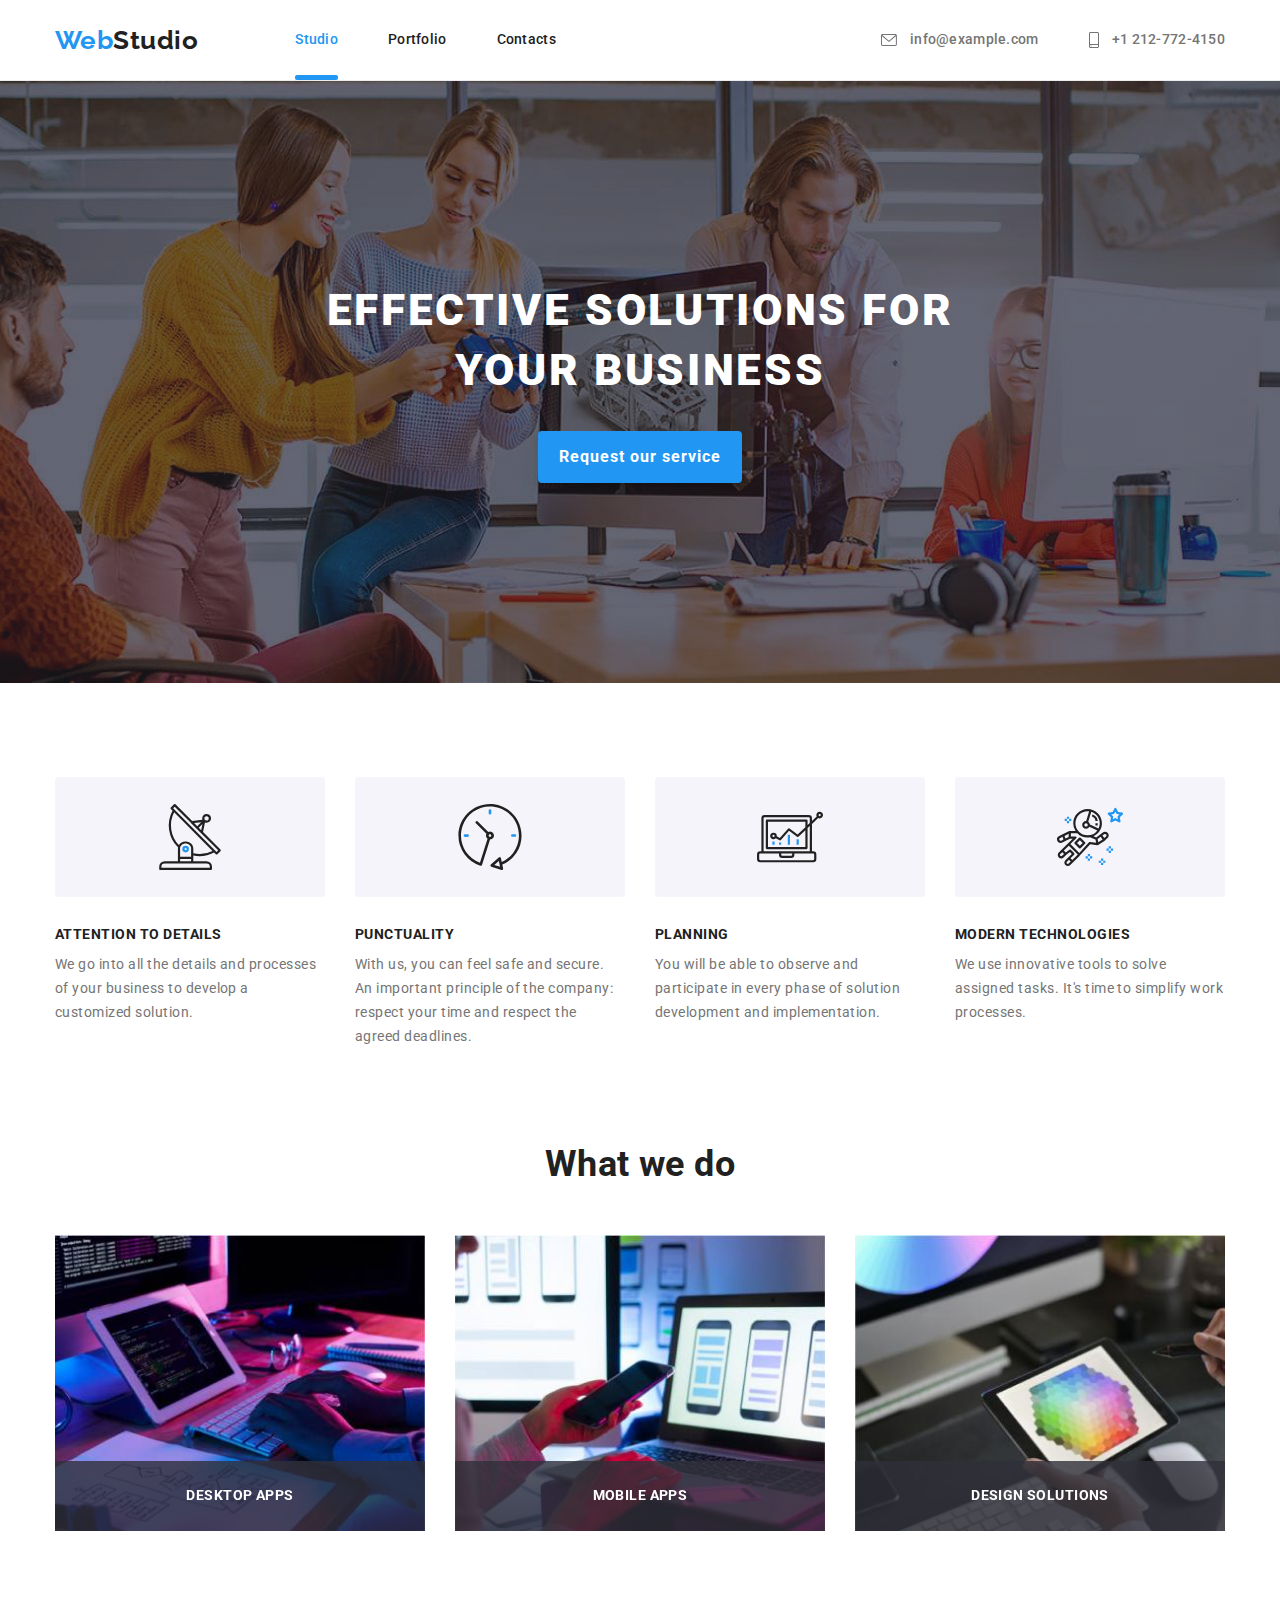
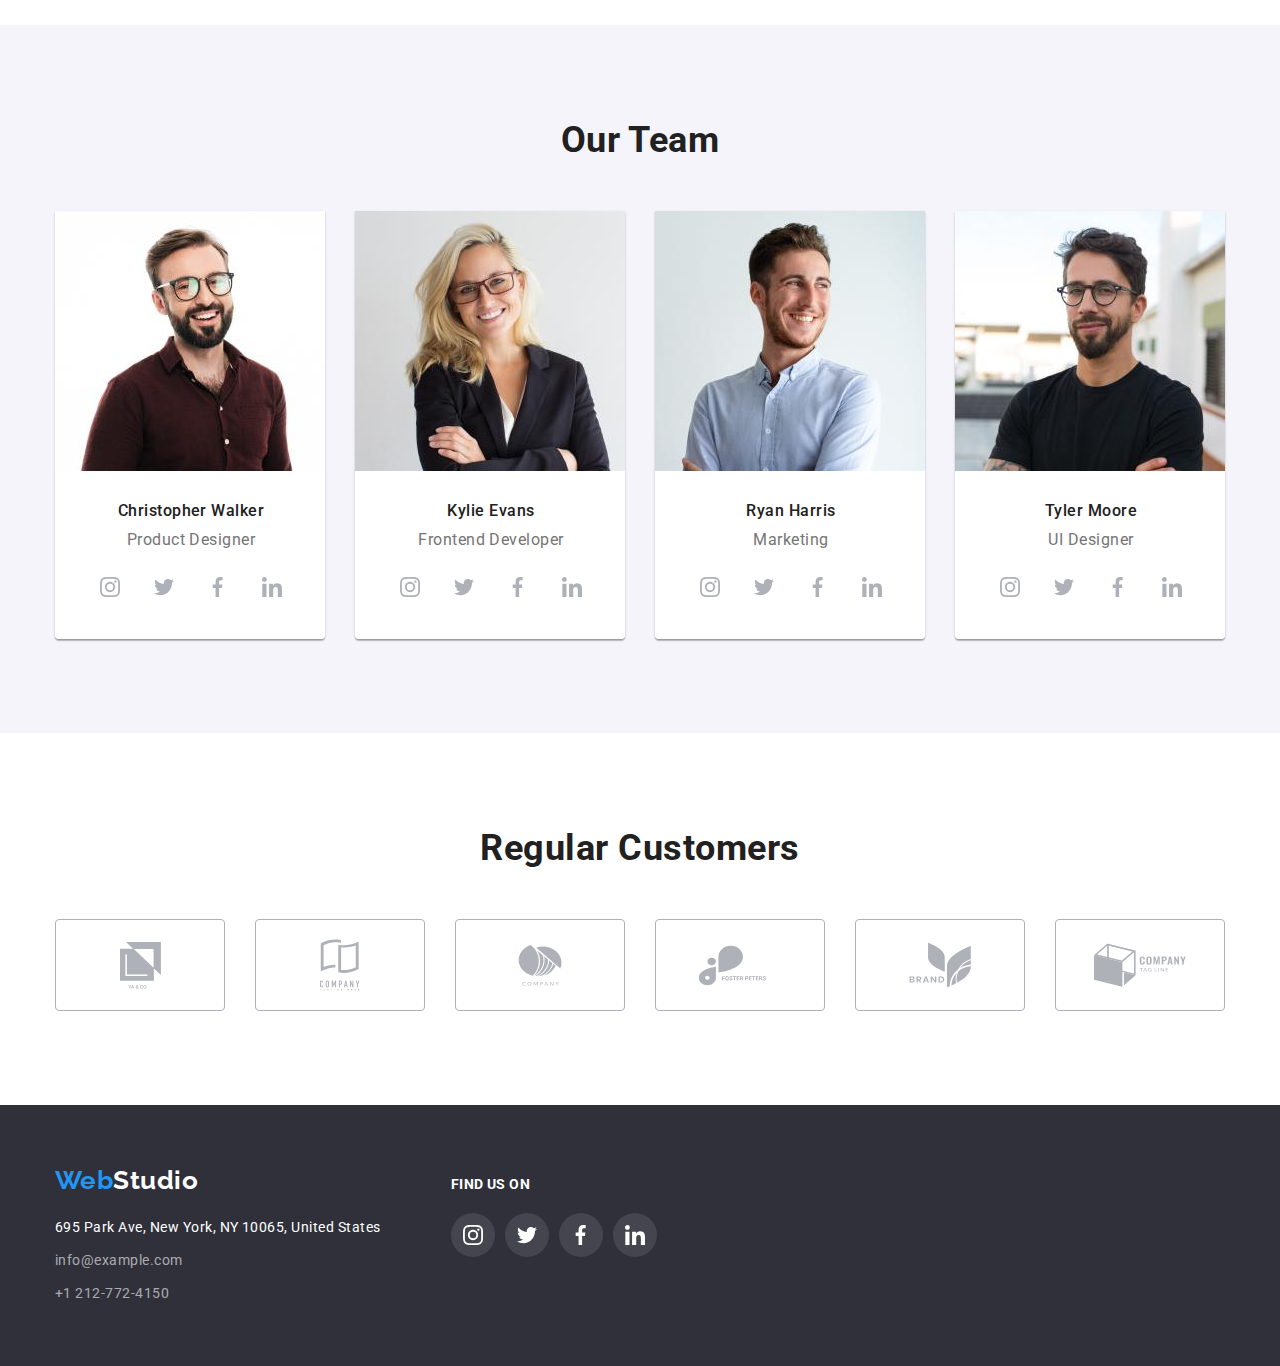
==== index.html @ f70c4d2c "add modal window and animation" ====
<!DOCTYPE html>
<html lang="en">
  <head>
    <meta charset="UTF-8" />
    <meta http-equiv="X-UA-Compatible" content="IE=edge" />
    <meta name="viewport" content="width=device-width, initial-scale=1.0" />
    <title>HW5</title>
    <link
      href="https://fonts.googleapis.com/css2?family=Raleway:wght@700&family=Roboto:wght@400;500;700;900&display=swap"
      rel="stylesheet"
    />
    <link
      rel="stylesheet"
      href="https://cdnjs.cloudflare.com/ajax/libs/modern-normalize/1.1.0/modern-normalize.min.css"
    />
    <link rel="stylesheet" href="./css/styles.css" />
  </head>
  <body>
    <header class="header">
      <div class="container header-container">
        <nav class="main-nav">
          <a class="logo" href="./index.html"
            >Web<span class="header-logo-second-word">Studio</span></a
          >
          <ul class="site-nav list">
            <li class="site-nav-item">
              <a class="site-nav-link link current" href="./index.html"
                >Studio</a
              >
            </li>
            <li class="site-nav-item">
              <a class="site-nav-link link" href="./portfolio.html"
                >Portfolio</a
              >
            </li>
            <li class="site-nav-item">
              <a class="site-nav-link link" href="#">Contacts</a>
            </li>
          </ul>
        </nav>
        <ul class="contacts list">
          <li class="contacts-item">
            <a class="contacts-link link" href="mailto:info@example.com">
              <svg class="icon-envelope" width="16" height="12">
                <use href="./images/icons.svg#icon-envelope"></use>
              </svg>
              info@example.com</a
            >
          </li>
          <li class="contacts-item">
            <a class="contacts-link link" href="tel:+12127724150">
              <svg class="icon-phone" width="10" height="16">
                <use href="./images/icons.svg#icon-phone"></use>
              </svg>
              +1 212-772-4150</a
            >
          </li>
        </ul>
      </div>
    </header>
    <main>
      <section class="hero section">
        <div class="container">
          <h1 class="hero-title">Effective solutions for your business</h1>
          <button class="hero-btn" type="button" data-modal-open>
            Request our service
          </button>
        </div>
        <div class="backdrop is-hidden" data-modal>
          <div class="modal">
            <button class="close-btn" type="button" data-modal-close>
              <svg class="close-icon">
                <use href="./images/icons.svg#icon-close"></use>
              </svg>
            </button>
          </div>
        </div>
      </section>

      <section class="benefits section">
        <div class="container">
          <h2 class="visually-hidden">Benefits</h2>

          <ul class="benefits-list list">
            <li class="benefits-desc">
              <div class="benefits-icon-box">
                <svg class="benefits-icon" width="66" height="70">
                  <use href="./images/icons.svg#icon-antenna"></use>
                </svg>
              </div>
              <h3 class="benefits-subtitle">Attention to details</h3>
              <p class="benefits-text">
                We go into all the details and processes of your business to
                develop a customized solution.
              </p>
            </li>
            <li class="benefits-desc">
              <div class="benefits-icon-box">
                <svg class="benefits-icon" width="66" height="70">
                  <use href="./images/icons.svg#icon-clock"></use>
                </svg>
              </div>
              <h3 class="benefits-subtitle">Punctuality</h3>
              <p class="benefits-text">
                With us, you can feel safe and secure. An important principle of
                the company: respect your time and respect the agreed deadlines.
              </p>
            </li>
            <li class="benefits-desc">
              <div class="benefits-icon-box">
                <svg class="benefits-icon" width="66" height="70">
                  <use href="./images/icons.svg#icon-diagram"></use>
                </svg>
              </div>
              <h3 class="benefits-subtitle">Planning</h3>
              <p class="benefits-text">
                You will be able to observe and participate in every phase of
                solution development and implementation.
              </p>
            </li>
            <li class="benefits-desc">
              <div class="benefits-icon-box">
                <svg class="benefits-icon" width="66" height="70">
                  <use href="./images/icons.svg#icon-astronaut"></use>
                </svg>
              </div>
              <h3 class="benefits-subtitle">Modern technologies</h3>
              <p class="benefits-text">
                We use innovative tools to solve assigned tasks. It's time to
                simplify work processes.
              </p>
            </li>
          </ul>
        </div>
      </section>
      <section class="specialization section">
        <div class="container">
          <h2 class="specialization-title">What we do</h2>
          <ul class="specialization-list list">
            <li class="specialization-list-item">
              <img
                class="specialization-picture img"
                src="./images/desktop.jpg"
                alt="content creation"
                width="370"
              />
              <p class="specialization-text">Desktop apps</p>
            </li>
            <li class="specialization-list-item">
              <img
                class="specialization-picture img"
                src="./images/mobile.jpg"
                alt="website design"
                width="370"
              />
              <p class="specialization-text">Mobile apps</p>
            </li>
            <li class="specialization-list-item">
              <img
                class="specialization-picture img"
                src="./images/tablet.jpg"
                alt="brand corporate identity"
                width="370"
              />
              <p class="specialization-text">Design solutions</p>
            </li>
          </ul>
        </div>
      </section>
      <section class="team section">
        <div class="container">
          <h2 class="team-title">Our Team</h2>
          <ul class="team-list list">
            <li class="team-list-item">
              <img
                class="team-picture img"
                src="./images/walker.jpg"
                alt="Walker's picture"
                width="270"
              />
              <div class="team-desc">
                <h3 class="team-subtitle">Christopher Walker</h3>
                <p class="team-text">Product Designer</p>
                <ul class="list social-links-list">
                  <li class="social-links-item">
                    <a
                      href="https://www.instagram.com/"
                      target="_blank"
                      class="social-link"
                    >
                      <svg class="social-link-icon" width="20" height="20">
                        <use href="./images/icons.svg#icon-instagram"></use>
                      </svg>
                    </a>
                  </li>
                  <li class="social-links-item">
                    <a
                      href="https://www.twitter.com/"
                      target="_blank"
                      class="social-link"
                    >
                      <svg class="social-link-icon" width="20" height="20">
                        <use href="./images/icons.svg#icon-twitter"></use>
                      </svg>
                    </a>
                  </li>
                  <li class="social-links-item">
                    <a
                      href="https://www.facebook.com/"
                      target="_blank"
                      class="social-link"
                    >
                      <svg class="social-link-icon" width="20" height="20">
                        <use href="./images/icons.svg#icon-facebook"></use>
                      </svg>
                    </a>
                  </li>
                  <li class="social-links-item">
                    <a
                      href="https://www.linkedin.com/"
                      target="_blank"
                      class="social-link"
                    >
                      <svg class="social-link-icon" width="20" height="20">
                        <use href="./images/icons.svg#icon-linkedin"></use>
                      </svg>
                    </a>
                  </li>
                </ul>
              </div>
            </li>
            <li class="team-list-item">
              <img
                class="team-picture img"
                src="./images/evans.jpg"
                alt="Evans's picture"
                width="270"
              />
              <div class="team-desc">
                <h3 class="team-subtitle">Kylie Evans</h3>
                <p class="team-text">Frontend Developer</p>
                <ul class="list social-links-list">
                  <li class="social-links-item">
                    <a
                      href="https://www.instagram.com/"
                      target="_blank"
                      class="social-link"
                    >
                      <svg class="social-link-icon" width="20" height="20">
                        <use href="./images/icons.svg#icon-instagram"></use>
                      </svg>
                    </a>
                  </li>
                  <li class="social-links-item">
                    <a
                      href="https://www.twitter.com/"
                      target="_blank"
                      class="social-link"
                    >
                      <svg class="social-link-icon" width="20" height="20">
                        <use href="./images/icons.svg#icon-twitter"></use>
                      </svg>
                    </a>
                  </li>
                  <li class="social-links-item">
                    <a
                      href="https://www.facebook.com/"
                      target="_blank"
                      class="social-link"
                    >
                      <svg class="social-link-icon" width="20" height="20">
                        <use href="./images/icons.svg#icon-facebook"></use>
                      </svg>
                    </a>
                  </li>
                  <li class="social-links-item">
                    <a
                      href="https://www.linkedin.com/"
                      target="_blank"
                      class="social-link"
                    >
                      <svg class="social-link-icon" width="20" height="20">
                        <use href="./images/icons.svg#icon-linkedin"></use>
                      </svg>
                    </a>
                  </li>
                </ul>
              </div>
            </li>
            <li class="team-list-item">
              <img
                class="team-picture img"
                src="./images/harris.jpg"
                alt="Harris's picture"
                width="270"
              />
              <div class="team-desc">
                <h3 class="team-subtitle">Ryan Harris</h3>
                <p class="team-text">Marketing</p>
                <ul class="list social-links-list">
                  <li class="social-links-item">
                    <a
                      href="https://www.instagram.com/"
                      target="_blank"
                      class="social-link"
                    >
                      <svg class="social-link-icon" width="20" height="20">
                        <use href="./images/icons.svg#icon-instagram"></use>
                      </svg>
                    </a>
                  </li>
                  <li class="social-links-item">
                    <a
                      href="https://www.twitter.com/"
                      target="_blank"
                      class="social-link"
                    >
                      <svg class="social-link-icon" width="20" height="20">
                        <use href="./images/icons.svg#icon-twitter"></use>
                      </svg>
                    </a>
                  </li>
                  <li class="social-links-item">
                    <a
                      href="https://www.facebook.com/"
                      target="_blank"
                      class="social-link"
                    >
                      <svg class="social-link-icon" width="20" height="20">
                        <use href="./images/icons.svg#icon-facebook"></use>
                      </svg>
                    </a>
                  </li>
                  <li class="social-links-item">
                    <a
                      href="https://www.linkedin.com/"
                      target="_blank"
                      class="social-link"
                    >
                      <svg class="social-link-icon" width="20" height="20">
                        <use href="./images/icons.svg#icon-linkedin"></use>
                      </svg>
                    </a>
                  </li>
                </ul>
              </div>
            </li>
            <li class="team-list-item">
              <img
                class="picture img"
                src="./images/moore.jpg"
                alt="Moore's picture"
                width="270"
              />
              <div class="team-desc">
                <h3 class="team-subtitle">Tyler Moore</h3>
                <p class="team-text">UI Designer</p>
                <ul class="list social-links-list">
                  <li class="social-links-item">
                    <a
                      href="https://www.instagram.com/"
                      target="_blank"
                      class="social-link"
                    >
                      <svg class="social-link-icon" width="20" height="20">
                        <use href="./images/icons.svg#icon-instagram"></use>
                      </svg>
                    </a>
                  </li>
                  <li class="social-links-item">
                    <a
                      href="https://www.twitter.com/"
                      target="_blank"
                      class="social-link"
                    >
                      <svg class="social-link-icon" width="20" height="20">
                        <use href="./images/icons.svg#icon-twitter"></use>
                      </svg>
                    </a>
                  </li>
                  <li class="social-links-item">
                    <a
                      href="https://www.facebook.com/"
                      target="_blank"
                      class="social-link"
                    >
                      <svg class="social-link-icon" width="20" height="20">
                        <use href="./images/icons.svg#icon-facebook"></use>
                      </svg>
                    </a>
                  </li>
                  <li class="social-links-item">
                    <a
                      href="https://www.linkedin.com/"
                      target="_blank"
                      class="social-link"
                    >
                      <svg class="social-link-icon" width="20" height="20">
                        <use href="./images/icons.svg#icon-linkedin"></use>
                      </svg>
                    </a>
                  </li>
                </ul>
              </div>
            </li>
          </ul>
        </div>
      </section>
      <section class="customers section">
        <div class="container">
          <h2 class="customers-title">Regular customers</h2>
          <ul class="customers-list list">
            <li class="customers-list-item">
              <a class="customers-list-link" href="#">
                <svg class="customers-list-icon" width="41" height="47">
                  <use href="./images/icons.svg#icon-company-1"></use>
                </svg>
              </a>
            </li>
            <li class="customers-list-item">
              <a class="customers-list-link" href="#">
                <svg class="customers-list-icon" width="40" height="52">
                  <use href="./images/icons.svg#icon-company-2"></use>
                </svg>
              </a>
            </li>
            <li class="customers-list-item">
              <a class="customers-list-link" href="#">
                <svg class="customers-list-icon" width="44" height="42">
                  <use href="./images/icons.svg#icon-company-3"></use>
                </svg>
              </a>
            </li>
            <li class="customers-list-item">
              <a class="customers-list-link" href="#">
                <svg class="customers-list-icon" width="85" height="41">
                  <use href="./images/icons.svg#icon-company-4"></use>
                </svg>
              </a>
            </li>
            <li class="customers-list-item">
              <a class="customers-list-link" href="#">
                <svg class="customers-list-icon" width="63" height="46">
                  <use href="./images/icons.svg#icon-company-5"></use>
                </svg>
              </a>
            </li>
            <li class="customers-list-item">
              <a class="customers-list-link" href="#">
                <svg class="customers-list-icon" width="94" height="44">
                  <use href="./images/icons.svg#icon-company-6"></use>
                </svg>
              </a>
            </li>
          </ul>
        </div>
      </section>
    </main>
    <footer class="footer">
      <div class="container footer-container">
        <div class="footer-right">
          <a class="logo footer-logo" href="./index.html"
            >Web<span class="footer-logo-second-word">Studio</span></a
          >
          <address class="address">
            <ul class="list">
              <li class="list-item">
                <a
                  class="address-location-link"
                  href="https://goo.gl/maps/2W4BNmpUxYPG9jQW8"
                  target="_blank"
                  rel="noopener noreferrer nofollow"
                  >695 Park Ave, New York, NY 10065, United States</a
                >
              </li>
              <li class="list-item">
                <a
                  class="address-contacts-link link"
                  href="mailto:info@example.com"
                  >info@example.com</a
                >
              </li>
              <li class="list-item">
                <a class="address-contacts-link link" href="tel:+12127724150"
                  >+1 212-772-4150</a
                >
              </li>
            </ul>
          </address>
        </div>
        <div class="footer-left">
          <h2 class="footer-left-title">Find us on</h2>
          <ul class="list social-links-list-footer">
            <li class="social-links-item">
              <a
                href="https://www.instagram.com/"
                target="_blank"
                class="social-link social-links-footer"
              >
                <svg class="social-link-icon" width="20" height="20">
                  <use href="./images/icons.svg#icon-instagram"></use>
                </svg>
              </a>
            </li>
            <li class="social-links-item">
              <a
                href="https://www.twitter.com/"
                target="_blank"
                class="social-link social-links-footer"
              >
                <svg class="social-link-icon" width="20" height="20">
                  <use href="./images/icons.svg#icon-twitter"></use>
                </svg>
              </a>
            </li>
            <li class="social-links-item">
              <a
                href="https://www.facebook.com/"
                target="_blank"
                class="social-link social-links-footer"
              >
                <svg class="social-link-icon" width="20" height="20">
                  <use href="./images/icons.svg#icon-facebook"></use>
                </svg>
              </a>
            </li>
            <li class="social-links-item">
              <a
                href="https://www.linkedin.com/"
                target="_blank"
                class="social-link social-links-footer"
              >
                <svg class="social-link-icon" width="20" height="20">
                  <use href="./images/icons.svg#icon-linkedin"></use>
                </svg>
              </a>
            </li>
          </ul>
        </div>
      </div>
    </footer>
    <script src="./js/modal.js"></script>
  </body>
</html>
---- css/styles.css ----
:root {
  --primary-bgc: #ffffff;
  --secondary-bgc: #2f303a;
  --third-bgc: #f5f4fa;
  --primary-text-color: #212121;
  --secondary-text-color: #757575;
  --light-text-color: #ffffff;
  --accent-color: #2196f3;
  --main-btn-color: #f5f4fa;
  --hover-btn-color: #188ce8;
  --border-color: #ececec;
  --color-social-links: #afb1b8;
  --main-cubic-bezier: cubic-bezier(0.4, 0, 0.2, 1);
}

body {
  font-family: "Roboto", sans-serif;
  color: var(--primary-text-color);
  letter-spacing: 0.03em;
  background-color: var(--primary-bgc);
}

h1,
h2,
h3,
h4,
h5,
h6,
p {
  padding: 0;
  margin: 0;
}

.section {
  padding-top: 94px;
  padding-bottom: 94px;
}

.container {
  width: 1200px;
  margin-left: auto;
  margin-right: auto;
  padding-left: 15px;
  padding-right: 15px;
}

.visually-hidden {
  position: absolute;
  width: 1px;
  height: 1px;
  margin: -1px;
  border: 0;
  padding: 0;
  white-space: nowrap;
  clip-path: inset(100%);
  clip: rect(0 0 0 0);
  overflow: hidden;
}

.img {
  display: block;
  max-width: 100%;
  height: auto;
}

.list {
  padding: 0;
  margin: 0;
  list-style: none;
}

.link {
  color: inherit;
  text-decoration: none;
}

.current {
  color: var(--accent-color);
}

.current::after {
  content: "";

  position: absolute;
  left: 0;
  bottom: 0;
  display: block;
  width: 100%;
  height: 5px;
  background-color: #2196f3;
  border-radius: 2px;
}

.logo {
  margin-right: 97px;

  font-family: "Raleway", sans-serif;
  font-weight: 700;
  font-size: 26px;
  line-height: 1.19;
  color: var(--accent-color);
  text-decoration: none;
}

.header {
  border-bottom: solid 1px var(--border-color);
}

.header-container {
  display: flex;
}

.header-logo-second-word {
  color: var(--primary-text-color);
}

/* Main-nav and Contacts */
.main-nav {
  display: flex;
  align-items: center;
}

.site-nav {
  display: flex;
  column-gap: 50px;
}

.site-nav-link {
  position: relative;
  display: block;
  padding: 32px 0;

  font-weight: 500;
  font-size: 14px;
  line-height: 1.14;
  letter-spacing: 0.02em;
  transition: color 250ms var(--main-cubic-bezier);
}

.site-nav-link:hover,
.site-nav-link:focus,
.contacts-link:hover,
.contacts-link:focus {
  color: var(--accent-color);
}

.contacts {
  display: flex;
  column-gap: 50px;
  margin-left: auto;
}

.contacts-link {
  display: block;
  padding: 32px 0;

  font-weight: 500;
  font-size: 14px;
  line-height: 1.14;
  color: var(--secondary-text-color);
  letter-spacing: 0.02em;

  transition: color 250ms var(--main-cubic-bezier);
}

.icon-envelope {
  fill: currentColor;
  margin-right: 10px;
  vertical-align: middle;
}

.icon-phone {
  fill: currentColor;
  margin-right: 10px;
  vertical-align: middle;
}

/* Hero */
.hero {
  max-width: 1600px;
  margin: 0 auto;
  padding: 200px 0;
  text-align: center;
  background-color: var(--secondary-bgc);
  background-image: linear-gradient(
      to top,
      rgba(47, 48, 58, 0.4),
      rgba(47, 48, 58, 0.4)
    ),
    url("../images/hero-bg.jpg");
  background-repeat: no-repeat;
  background-position: center;
}

.hero-title {
  margin: 0 auto 30px auto;
  max-width: 696px;

  font-weight: 900;
  font-size: 44px;
  line-height: 1.36;
  color: var(--light-text-color);
  text-align: center;
  text-transform: uppercase;
  letter-spacing: 0.06em;
}

.hero-btn {
  display: inline-block;
  min-width: 200px;
  padding: 10px 20px;

  font-weight: 700;
  font-size: 16px;
  font-family: inherit;
  line-height: 1.88;
  text-align: center;
  color: var(--light-text-color);
  letter-spacing: 0.06em;
  background-color: var(--accent-color);
  border: 1px solid transparent;
  border-radius: 4px;
  box-shadow: 0px 4px 4px rgba(0, 0, 0, 0.15);
  cursor: pointer;
  transition: background-color 250ms var(--main-cubic-bezier);
}

.hero-btn:hover,
.hero-btn:focus {
  background-color: var(--hover-btn-color);
}

/* Modal */
.backdrop {
  position: fixed;
  top: 0;
  left: 0;
  width: 100%;
  height: 100%;
  background-color: rgba(0, 0, 0, 0.2);

  opacity: 1;
  transition: opacity 250ms var(--main-cubic-bezier);
}

.backdrop.is-hidden {
  opacity: 0;
  pointer-events: none;
}

.backdrop.is-hidden .modal {
  transform: translate(-50%, -50%) scale(1);
}

.modal {
  position: absolute;
  top: 50%;
  left: 50%;
  transform: translate(-50%, -50%) scale(1);
  transition: transform 250ms var(--main-cubic-bezier);
  min-width: 528px;
  min-height: 581px;
  background-color: var(--primary-bgc);
}

.close-btn {
  position: absolute;
  top: 8px;
  right: 8px;
  width: 30px;
  height: 30px;
  padding: 0;
  display: flex;
  justify-content: center;
  align-items: center;
  border-radius: 50%;
  background-color: var(--primary-bgc);
  border: 1px solid rgba(0, 0, 0, 0.1);
  cursor: pointer;
}

.close-icon {
  width: 11px;
  height: 11px;
}

/* Benefits */

.benefits {
  padding-bottom: 0;
}

.benefits-list {
  display: flex;
  column-gap: 30px;
}

.benefits-desc {
  width: calc((100% - 90px) / 4);
}

.benefits-icon-box {
  display: flex;
  align-items: center;
  justify-content: center;

  margin-bottom: 30px;
  width: 270px;
  height: 120px;
  background-color: var(--third-bgc);
  border-radius: 4px;
}

.benefits-subtitle {
  margin-bottom: 10px;

  font-size: 14px;
  line-height: 1.14;
  text-transform: uppercase;
}

.benefits-text {
  font-size: 14px;
  line-height: 1.71;
  color: var(--secondary-text-color);
}

/* Specialization and Team */

.specialization-list,
.team-list {
  display: flex;
  column-gap: 30px;
}

.specialization-list-item {
  width: calc((100% - 60px) / 3);
  position: relative;
}

.specialization-text {
  position: absolute;
  display: flex;
  justify-content: center;
  align-items: center;
  width: 100%;
  height: 70px;
  bottom: 0;
  left: 0;

  font-weight: 700;
  font-size: 14px;
  line-height: 1.14;
  text-align: center;
  letter-spacing: 0.03em;
  text-transform: uppercase;
  background-color: rgba(47, 48, 58, 0.8);
  color: var(--light-text-color);
}

.specialization-title,
.team-title {
  margin-bottom: 50px;

  font-size: 36px;
  line-height: 1.17;
  text-align: center;
}

.team {
  background-color: var(--third-bgc);
}

.team-list-item {
  width: calc((100% - 90px) / 4);
  border-radius: 0 0 4px 4px;
  box-shadow: 0px 1px 3px rgba(0, 0, 0, 0.12), 0px 1px 1px rgba(0, 0, 0, 0.14),
    0px 2px 1px rgba(0, 0, 0, 0.2);
}

.team-desc {
  padding: 30px 30px 30px 32px;

  border-radius: 0 0 4px 4px;
  background-color: var(--primary-bgc);
}

.team-subtitle {
  margin-bottom: 10px;

  font-weight: 500;
  font-size: 16px;
  line-height: 1.19;
  text-align: center;
}

.team-text {
  margin-bottom: 16px;

  font-size: 16px;
  line-height: 1.19;
  color: var(--secondary-text-color);
  text-align: center;
}

.social-links-list {
  display: flex;
  justify-content: center;
  column-gap: 10px;
}

.social-link {
  display: flex;
  align-items: center;
  justify-content: center;
  width: 44px;
  height: 44px;
  border-radius: 50%;
  color: var(--color-social-links);
  transition: color 250ms var(--main-cubic-bezier),
    background-color 250ms var(--main-cubic-bezier);
}

.social-link:hover,
.social-link:focus {
  color: var(--light-text-color);
  background-color: var(--accent-color);
}

.social-link-icon {
  fill: currentColor;
}

/* Customers */

.customers-title {
  font-size: 36px;
  line-height: 1.17;
  text-align: center;
  margin-bottom: 50px;
  text-transform: capitalize;
}

.customers-list {
  display: flex;
  column-gap: 30px;
}

.customers-list-item {
  width: 170px;
  height: 92px;
}

.customers-list-link {
  display: flex;
  align-items: center;
  justify-content: center;
  width: 100%;
  height: 100%;

  fill: var(--color-social-links);
  border: 1px solid var(--color-social-links);
  border-radius: 4px;
  transition: fill 250ms var(--main-cubic-bezier),
    border 250ms var(--main-cubic-bezier);
}

.customers-list-link:hover,
.customers-list-link:focus {
  fill: var(--accent-color);
  border: 1px solid var(--accent-color);
}

/* Footer */
.footer {
  padding-top: 60px;
  padding-bottom: 60px;

  background-color: var(--secondary-bgc);
}

.footer-container {
  display: flex;
  align-items: baseline;
}

.footer-right {
  margin-right: 70px;
}

.footer-logo {
  display: inline-block;
  margin-bottom: 20px;
  margin-right: 0;
}

.footer-logo-second-word {
  color: var(--light-text-color);
}

.address {
  font-style: normal;
}

.list-item {
  margin-bottom: 9px;
}

.list-item:last-child {
  margin-bottom: 0;
}

.address-location-link {
  font-size: 14px;
  line-height: 1.71;
  color: var(--light-text-color);
  text-decoration: none;
}

.address-contacts-link {
  font-size: 14px;
  line-height: 1.71;
  color: rgba(255, 255, 255, 0.6);
  transition: color 250ms var(--main-cubic-bezier);
}

.address-contacts-link:hover,
.address-contacts-link:focus {
  color: var(--accent-color);
}

.footer-left-title {
  margin-bottom: 20px;
  font-size: 14px;
  line-height: 1.14;
  text-transform: uppercase;
  color: var(--light-text-color);
}

.social-links-list-footer {
  display: flex;
  column-gap: 10px;
}

.social-links-footer {
  color: var(--light-text-color);
  background-color: rgba(255, 255, 255, 0.1);
  transition: background-color 250ms var(--main-cubic-bezier);
}

.social-links-footer:hover,
.social-links-footer:focus {
  background-color: var(--accent-color);
}

/* Filter */

.filter {
  margin-bottom: 50px;

  display: flex;
  justify-content: center;
  column-gap: 8px;
}

.filter-btn {
  padding: 6px 26px;

  font-weight: 500;
  font-size: 16px;
  font-family: inherit;
  line-height: 1.62;
  background-color: var(--main-btn-color);
  border: 1px solid transparent;
  border-radius: 4px;
  cursor: pointer;
  transition: background-color 250ms var(--main-cubic-bezier),
    color 250ms var(--main-cubic-bezier),
    box-shadow 250ms var(--main-cubic-bezier),
    border 250ms var(--main-cubic-bezier);
}

.filter-btn:hover,
.filter-btn:focus {
  color: var(--light-text-color);
  background-color: var(--accent-color);
  box-shadow: 0px 3px 1px rgba(0, 0, 0, 0.1), 0px 1px 2px rgba(0, 0, 0, 0.08),
    0px 2px 2px rgba(0, 0, 0, 0.12);
  border: 1px solid transparent;
}

/* Works */

.works {
  display: flex;
  flex-wrap: wrap;
  gap: 30px;
}

.work {
  flex-basis: calc((100% - 60px) / 3);
}

.work-link {
  display: block;
  transition: box-shadow 250ms var(--main-cubic-bezier);
}

.work-link:hover,
.work-link:focus {
  box-shadow: 0px 1px 1px rgba(0, 0, 0, 0.12), 0px 4px 4px rgba(0, 0, 0, 0.06),
    1px 4px 6px rgba(0, 0, 0, 0.16);
}

.work-wrapper {
  position: relative;
  overflow: hidden;
}

.work-overlay {
  position: absolute;
  top: 0;
  left: 0;
  width: 100%;
  height: 101%;
  padding: 63px 24px 91px;
  background-color: rgba(33, 150, 243, 0.9);
  transform: translateY(100%);
  transition: transform 250ms var(--main-cubic-bezier);
}

.work:hover .work-overlay {
  transform: translateY(0);
}

.work-overlay-desc {
  font-size: 18px;
  line-height: 1.56;
  letter-spacing: 0.03em;
  color: var(--light-text-color);
  opacity: 0;
  transition: opacity 250ms var(--main-cubic-bezier);
}

.work:hover .work-overlay-desc {
  opacity: 1;
}

.work-desc {
  padding: 20px 24px;

  border-left: 1px solid var(--border-color);
  border-right: 1px solid var(--border-color);
  border-bottom: 1px solid var(--border-color);
}

.work-subtitle {
  margin-bottom: 4px;

  font-size: 18px;
  line-height: 2;
  letter-spacing: 0.06em;
}

.work-text {
  font-size: 16px;
  line-height: 1.88;
  color: var(--secondary-text-color);
}
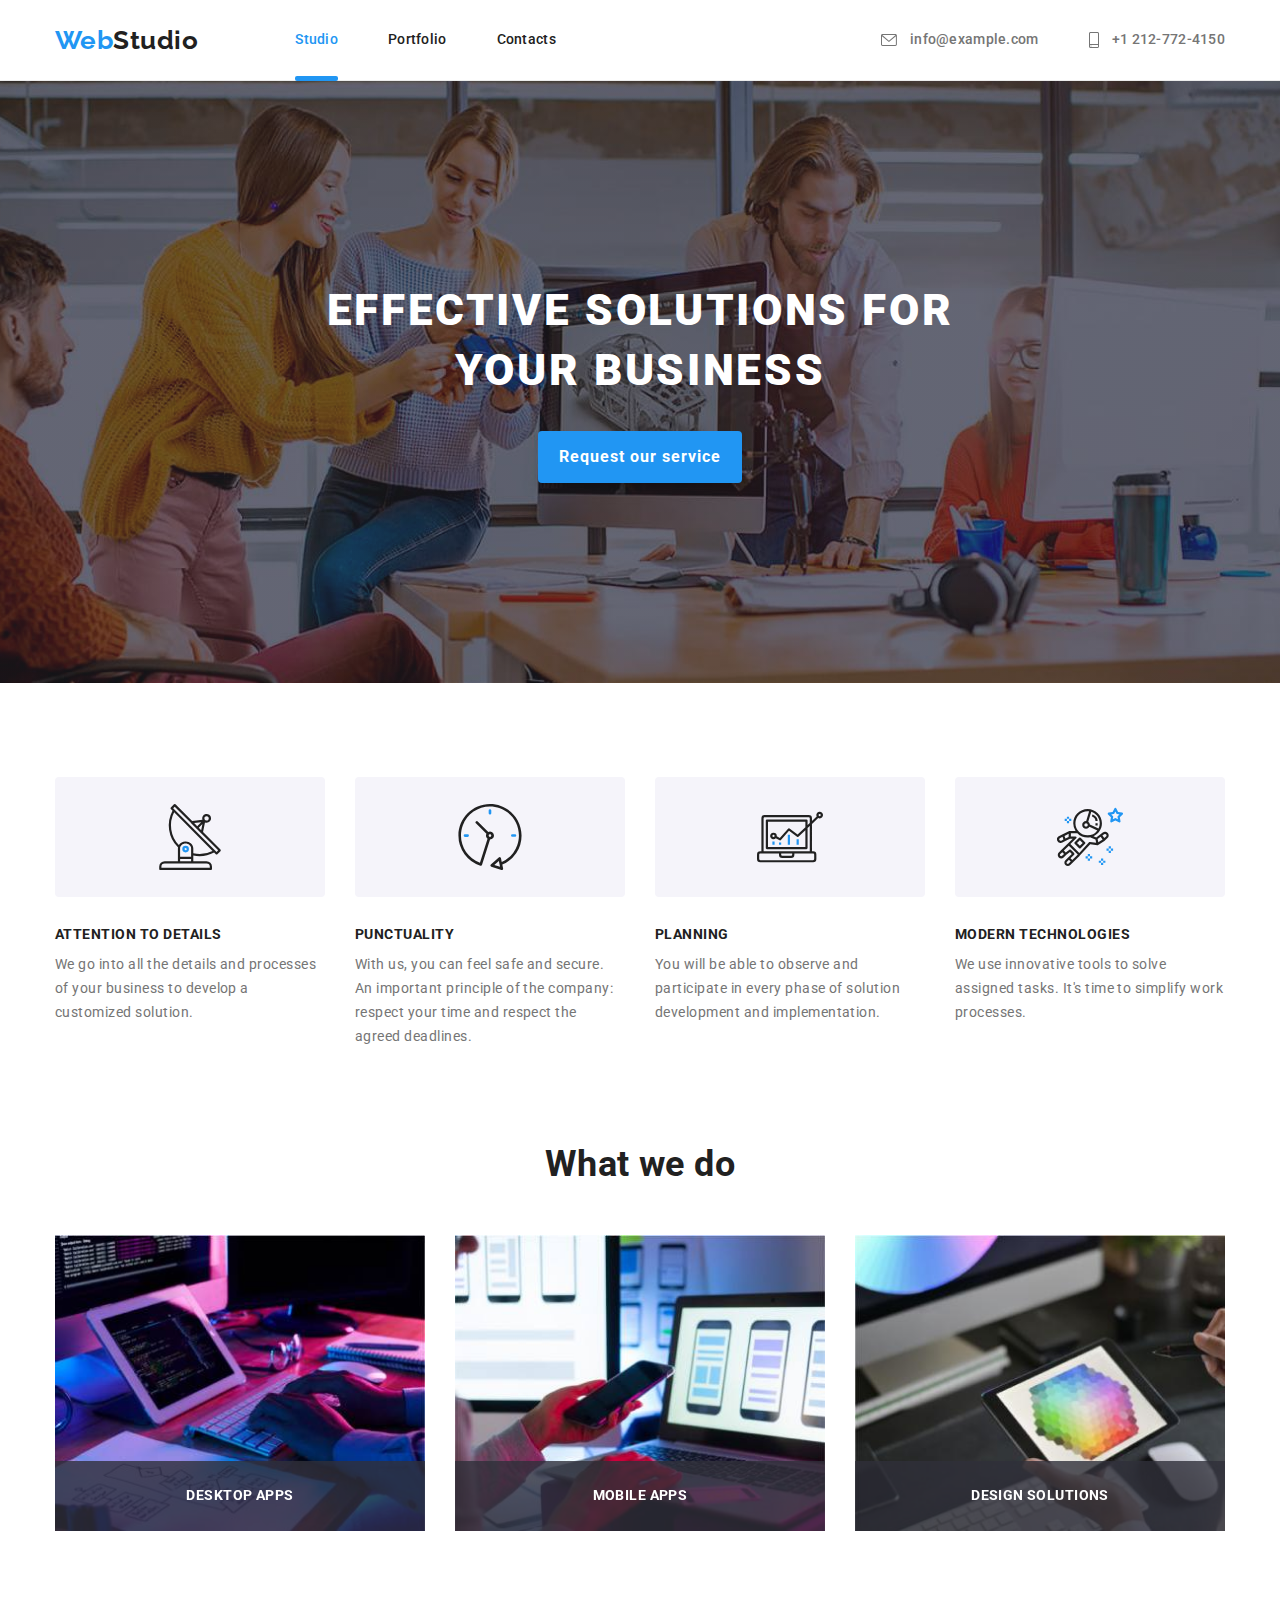
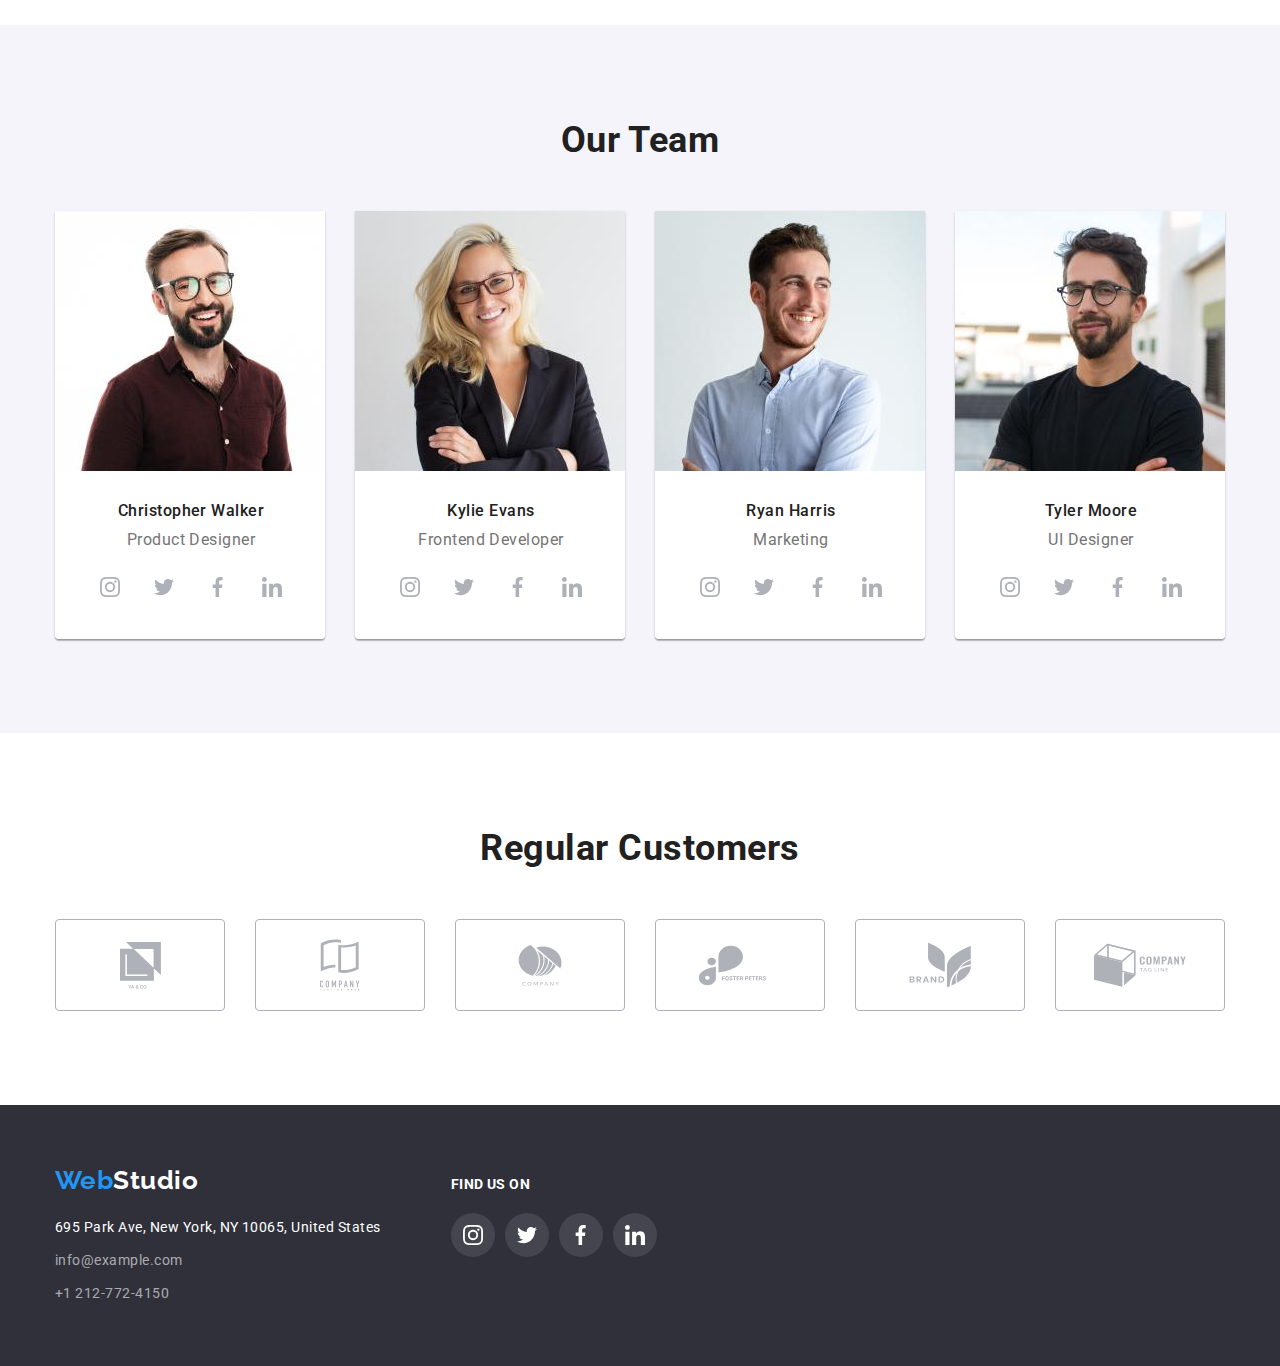
==== commit 1b70f1c4: "add specialization-text-wrapper to specialization section" ====
--- a/index.html
+++ b/index.html
@@ -144,7 +144,9 @@
                 alt="content creation"
                 width="370"
               />
-              <p class="specialization-text">Desktop apps</p>
+              <div class="specialization-text-wrapper">
+                <p class="specialization-text">Desktop apps</p>
+              </div>
             </li>
             <li class="specialization-list-item">
               <img
@@ -153,7 +155,9 @@
                 alt="website design"
                 width="370"
               />
-              <p class="specialization-text">Mobile apps</p>
+              <div class="specialization-text-wrapper">
+                <p class="specialization-text">Mobile apps</p>
+              </div>
             </li>
             <li class="specialization-list-item">
               <img
@@ -162,7 +166,9 @@
                 alt="brand corporate identity"
                 width="370"
               />
-              <p class="specialization-text">Design solutions</p>
+              <div class="specialization-text-wrapper">
+                <p class="specialization-text">Design solutions</p>
+              </div>
             </li>
           </ul>
         </div>
--- a/css/styles.css
+++ b/css/styles.css
@@ -83,7 +83,7 @@
 
   position: absolute;
   left: 0;
-  bottom: 0;
+  bottom: -1px;
   display: block;
   width: 100%;
   height: 5px;
@@ -296,7 +296,7 @@
 }
 
 .benefits-desc {
-  width: calc((100% - 90px) / 4);
+  flex-basis: calc((100% - 90px) / 4);
 }
 
 .benefits-icon-box {
@@ -334,27 +334,26 @@
 }
 
 .specialization-list-item {
-  width: calc((100% - 60px) / 3);
+  flex-basis: calc((100% - 60px) / 3);
   position: relative;
 }
 
-.specialization-text {
+.specialization-text-wrapper {
   position: absolute;
-  display: flex;
-  justify-content: center;
-  align-items: center;
   width: 100%;
-  height: 70px;
+  background-color: rgba(47, 48, 58, 0.8);
   bottom: 0;
   left: 0;
-
+  padding: 27px 0;
+}
+
+.specialization-text {
   font-weight: 700;
   font-size: 14px;
   line-height: 1.14;
   text-align: center;
   letter-spacing: 0.03em;
   text-transform: uppercase;
-  background-color: rgba(47, 48, 58, 0.8);
   color: var(--light-text-color);
 }
 
@@ -462,13 +461,13 @@
   border: 1px solid var(--color-social-links);
   border-radius: 4px;
   transition: fill 250ms var(--main-cubic-bezier),
-    border 250ms var(--main-cubic-bezier);
+    border-color 250ms var(--main-cubic-bezier);
 }
 
 .customers-list-link:hover,
 .customers-list-link:focus {
   fill: var(--accent-color);
-  border: 1px solid var(--accent-color);
+  border-color: var(--accent-color);
 }
 
 /* Footer */
@@ -571,13 +570,12 @@
   font-family: inherit;
   line-height: 1.62;
   background-color: var(--main-btn-color);
-  border: 1px solid transparent;
+  border: none;
   border-radius: 4px;
   cursor: pointer;
   transition: background-color 250ms var(--main-cubic-bezier),
     color 250ms var(--main-cubic-bezier),
-    box-shadow 250ms var(--main-cubic-bezier),
-    border 250ms var(--main-cubic-bezier);
+    box-shadow 250ms var(--main-cubic-bezier);
 }
 
 .filter-btn:hover,
@@ -586,7 +584,6 @@
   background-color: var(--accent-color);
   box-shadow: 0px 3px 1px rgba(0, 0, 0, 0.1), 0px 1px 2px rgba(0, 0, 0, 0.08),
     0px 2px 2px rgba(0, 0, 0, 0.12);
-  border: 1px solid transparent;
 }
 
 /* Works */
